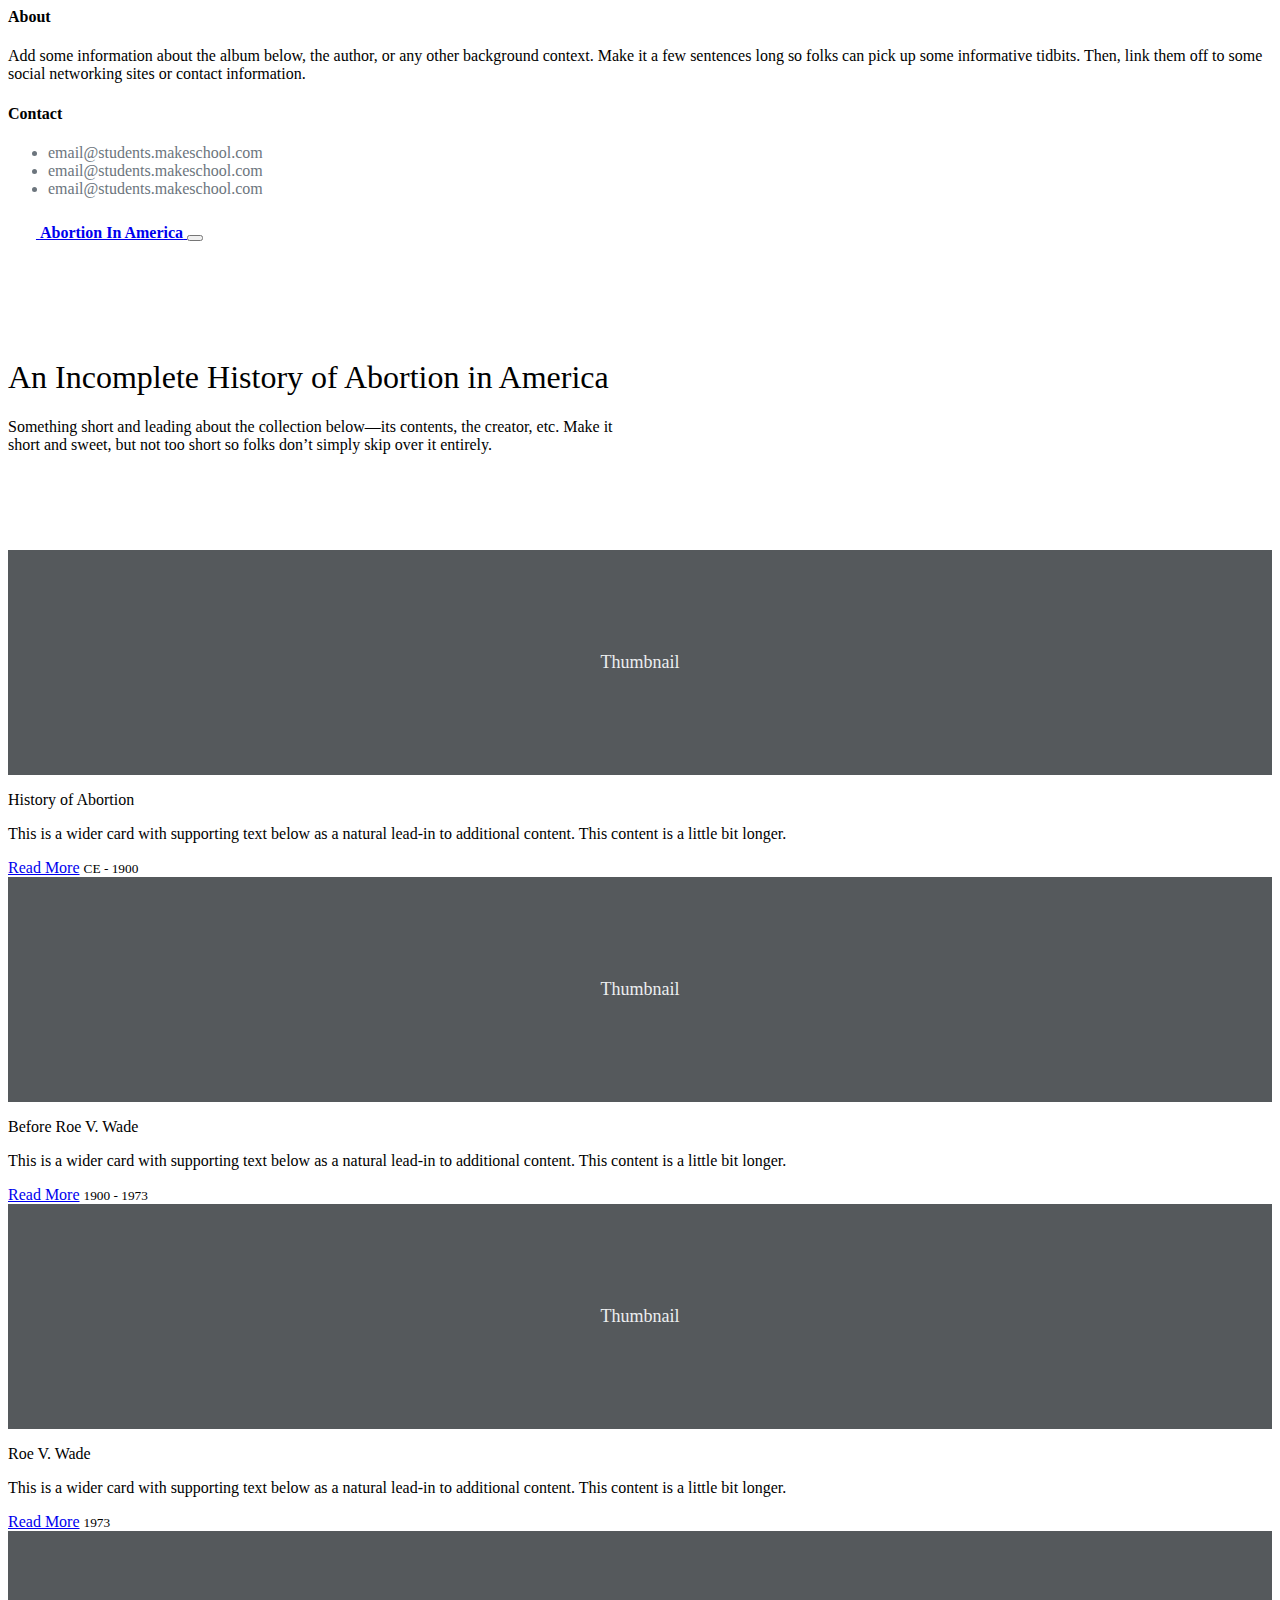
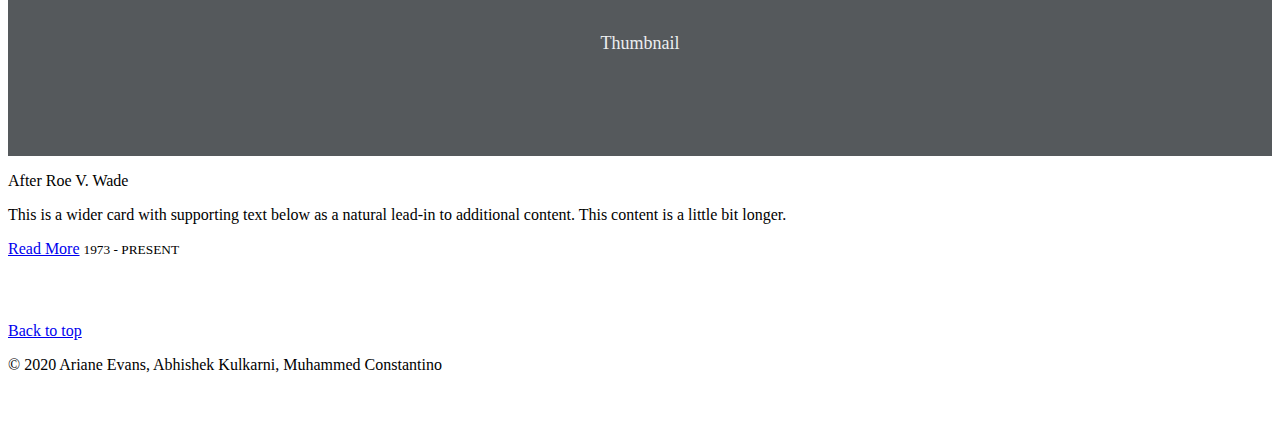
==== index.html @ c26464c1 "init" ====
<html lang="en">

<head>
    <meta charset="utf-8">
    <meta name="viewport" content="width=device-width, initial-scale=1, shrink-to-fit=no">
    <meta name="description" content="">
    <meta name="author" content="Mark Otto, Jacob Thornton, and Bootstrap contributors">
    <meta name="generator" content="Jekyll v4.1.1">
    <title>Album example · Bootstrap</title>

    <link rel="canonical" href="https://getbootstrap.com/docs/4.5/examples/album/">

    <!-- Bootstrap core CSS -->
    <link rel="stylesheet" href="https://cdn.jsdelivr.net/npm/bootstrap@4.5.3/dist/css/bootstrap.min.css"
        integrity="sha384-TX8t27EcRE3e/ihU7zmQxVncDAy5uIKz4rEkgIXeMed4M0jlfIDPvg6uqKI2xXr2" crossorigin="anonymous">

    <!-- Favicons -->
    <link rel="apple-touch-icon" href="/docs/4.5/assets/img/favicons/apple-touch-icon.png" sizes="180x180">
    <link rel="icon" href="/docs/4.5/assets/img/favicons/favicon-32x32.png" sizes="32x32" type="image/png">
    <link rel="icon" href="/docs/4.5/assets/img/favicons/favicon-16x16.png" sizes="16x16" type="image/png">
    <link rel="manifest" href="/docs/4.5/assets/img/favicons/manifest.json">
    <link rel="mask-icon" href="/docs/4.5/assets/img/favicons/safari-pinned-tab.svg" color="#563d7c">
    <link rel="icon" href="/docs/4.5/assets/img/favicons/favicon.ico">
    <meta name="msapplication-config" content="/docs/4.5/assets/img/favicons/browserconfig.xml">
    <meta name="theme-color" content="#563d7c">


    <style>
        .bd-placeholder-img {
            font-size: 1.125rem;
            text-anchor: middle;
            -webkit-user-select: none;
            -moz-user-select: none;
            -ms-user-select: none;
            user-select: none;
        }

        @media (min-width: 768px) {
            .bd-placeholder-img-lg {
                font-size: 3.5rem;
            }
        }
    </style>
    <!-- Custom styles for this template -->
    <link href="album.css" rel="stylesheet">
</head>

<body>
    <header>
        <div class="collapse bg-dark" id="navbarHeader">
            <div class="container">
                <div class="row">
                    <div class="col-sm-8 col-md-7 py-4">
                        <h4 class="text-white">About</h4>
                        <p class="text-muted">Add some information about the album below, the author, or any other
                            background context. Make it a few sentences long so folks can pick up some informative
                            tidbits. Then, link them off to some social networking sites or contact information.</p>
                    </div>
                    <div class="col-sm-4 offset-md-1 py-4">
                        <h4 class="text-white">Contact</h4>
                        <ul class="list-unstyled" style="color:#6c757d!important;">
                            <li>email@students.makeschool.com</li>
                            <li>email@students.makeschool.com</li>
                            <li>email@students.makeschool.com</li>
                        </ul>
                    </div>
                </div>
            </div>
        </div>
        <div class="navbar navbar-dark bg-dark shadow-sm">
            <div class="container d-flex justify-content-between">
                <a href="/index.html" class="navbar-brand d-flex align-items-center">
                    <img style="height: 1.5rem; color:white; margin-right: .75rem;" src="/imgs/symbol.svg" alt=""
                        srcset="">
                    <strong>Abortion In America</strong>
                </a>
                <button class="navbar-toggler" type="button" data-toggle="collapse" data-target="#navbarHeader"
                    aria-controls="navbarHeader" aria-expanded="false" aria-label="Toggle navigation">
                    <span class="navbar-toggler-icon"></span>
                </button>
            </div>
        </div>
    </header>

    <main role="main">

        <section class="jumbotron text-center">
            <div class="container">
                <h1>An Incomplete History of Abortion in America</h1>
                <p class="lead text-muted">Something short and leading about the collection below—its contents, the
                    creator, etc. Make it short and sweet, but not too short so folks don’t simply skip over it
                    entirely.</p>
            </div>
        </section>

        <div class="album py-5 bg-light">
            <div class="container">

                <div class="row">
                    <div class="col-md-3">
                        <div class="card mb-3 shadow-sm">
                            <svg class="bd-placeholder-img card-img-top" width="100%" height="225"
                                xmlns="http://www.w3.org/2000/svg" preserveAspectRatio="xMidYMid slice"
                                focusable="false" role="img" aria-label="Placeholder: Thumbnail">
                                <title>Placeholder</title>
                                <rect width="100%" height="100%" fill="#55595c"></rect><text x="50%" y="50%"
                                    fill="#eceeef" dy=".3em">Thumbnail</text>
                            </svg>
                            <div class="card-body">
                                <p class="h4">History of Abortion</p>
                                <p class="card-text">This is a wider card with supporting text below as a natural
                                    lead-in to additional content. This content is a little bit longer.</p>
                                <div class="d-flex justify-content-between align-items-center">
                                    <a class="btn btn-primary" href="/history.html" role="button">Read More</a>
                                    <small class="text-muted">CE - 1900</small>
                                </div>
                            </div>
                        </div>
                    </div>
                    <div class="col-md-3">
                        <div class="card mb-3 shadow-sm">
                            <svg class="bd-placeholder-img card-img-top" width="100%" height="225"
                                xmlns="http://www.w3.org/2000/svg" preserveAspectRatio="xMidYMid slice"
                                focusable="false" role="img" aria-label="Placeholder: Thumbnail">
                                <title>Placeholder</title>
                                <rect width="100%" height="100%" fill="#55595c"></rect><text x="50%" y="50%"
                                    fill="#eceeef" dy=".3em">Thumbnail</text>
                            </svg>
                            <div class="card-body">
                                <p class="h4">Before Roe V. Wade</p>
                                <p class="card-text">This is a wider card with supporting text below as a natural
                                    lead-in to additional content. This content is a little bit longer.</p>
                                <div class="d-flex justify-content-between align-items-center">
                                    <a class="btn btn-primary" href="/before_roe.html" role="button">Read More</a>
                                    <small class="text-muted">1900 - 1973</small>
                                </div>
                            </div>
                        </div>
                    </div>
                    <div class="col-md-3">
                        <div class="card mb-3 shadow-sm">
                            <svg class="bd-placeholder-img card-img-top" width="100%" height="225"
                                xmlns="http://www.w3.org/2000/svg" preserveAspectRatio="xMidYMid slice"
                                focusable="false" role="img" aria-label="Placeholder: Thumbnail">
                                <title>Placeholder</title>
                                <rect width="100%" height="100%" fill="#55595c"></rect><text x="50%" y="50%"
                                    fill="#eceeef" dy=".3em">Thumbnail</text>
                            </svg>
                            <div class="card-body">
                                <p class="h4">Roe V. Wade</p>
                                <p class="card-text">This is a wider card with supporting text below as a natural
                                    lead-in to additional content. This content is a little bit longer.</p>
                                <div class="d-flex justify-content-between align-items-center">
                                    <a class="btn btn-primary" href="/roe_v_wade.html" role="button">Read More</a>
                                    <small class="text-muted">1973</small>
                                </div>
                            </div>
                        </div>
                    </div>

                    <div class="col-md-3">
                        <div class="card mb-3 shadow-sm">
                            <svg class="bd-placeholder-img card-img-top" width="100%" height="225"
                                xmlns="http://www.w3.org/2000/svg" preserveAspectRatio="xMidYMid slice"
                                focusable="false" role="img" aria-label="Placeholder: Thumbnail">
                                <title>Placeholder</title>
                                <rect width="100%" height="100%" fill="#55595c"></rect><text x="50%" y="50%"
                                    fill="#eceeef" dy=".3em">Thumbnail</text>
                            </svg>
                            <div class="card-body">
                                <p class="h4">After Roe V. Wade</p>
                                <p class="card-text">This is a wider card with supporting text below as a natural
                                    lead-in to additional content. This content is a little bit longer.</p>
                                <div class="d-flex justify-content-between align-items-center">
                                    <a class="btn btn-primary" href="/after_roe.html" role="button">Read More</a>
                                    <small class="text-muted">1973 - PRESENT</small>
                                </div>
                            </div>
                        </div>
                    </div>
                </div>
            </div>
        </div>

    </main>

    <footer class="text-muted">
        <div class="container">
            <p class="float-right">
                <a href="#">Back to top</a>
            </p>
            <p>© 2020 Ariane Evans, Abhishek Kulkarni, Muhammed Constantino</p>
        </div>
    </footer>
    <script src="https://code.jquery.com/jquery-3.5.1.slim.min.js"
        integrity="sha384-DfXdz2htPH0lsSSs5nCTpuj/zy4C+OGpamoFVy38MVBnE+IbbVYUew+OrCXaRkfj" crossorigin="anonymous">
    </script>
    <script src="https://cdn.jsdelivr.net/npm/bootstrap@4.5.3/dist/js/bootstrap.bundle.min.js"
        integrity="sha384-ho+j7jyWK8fNQe+A12Hb8AhRq26LrZ/JpcUGGOn+Y7RsweNrtN/tE3MoK7ZeZDyx" crossorigin="anonymous">
    </script>
</body>

</html>
---- album.css ----
.jumbotron {
    padding-top: 3rem;
    padding-bottom: 3rem;
    margin-bottom: 0;
    background-color: #fff;
  }
  @media (min-width: 768px) {
    .jumbotron {
      padding-top: 6rem;
      padding-bottom: 6rem;
    }
  }
  
  .jumbotron p:last-child {
    margin-bottom: 0;
  }
  
  .jumbotron h1 {
    font-weight: 300;
  }
  
  .jumbotron .container {
    max-width: 40rem;
  }
  
  footer {
    padding-top: 3rem;
    padding-bottom: 3rem;
  }
  
  footer p {
    margin-bottom: .25rem;
  }
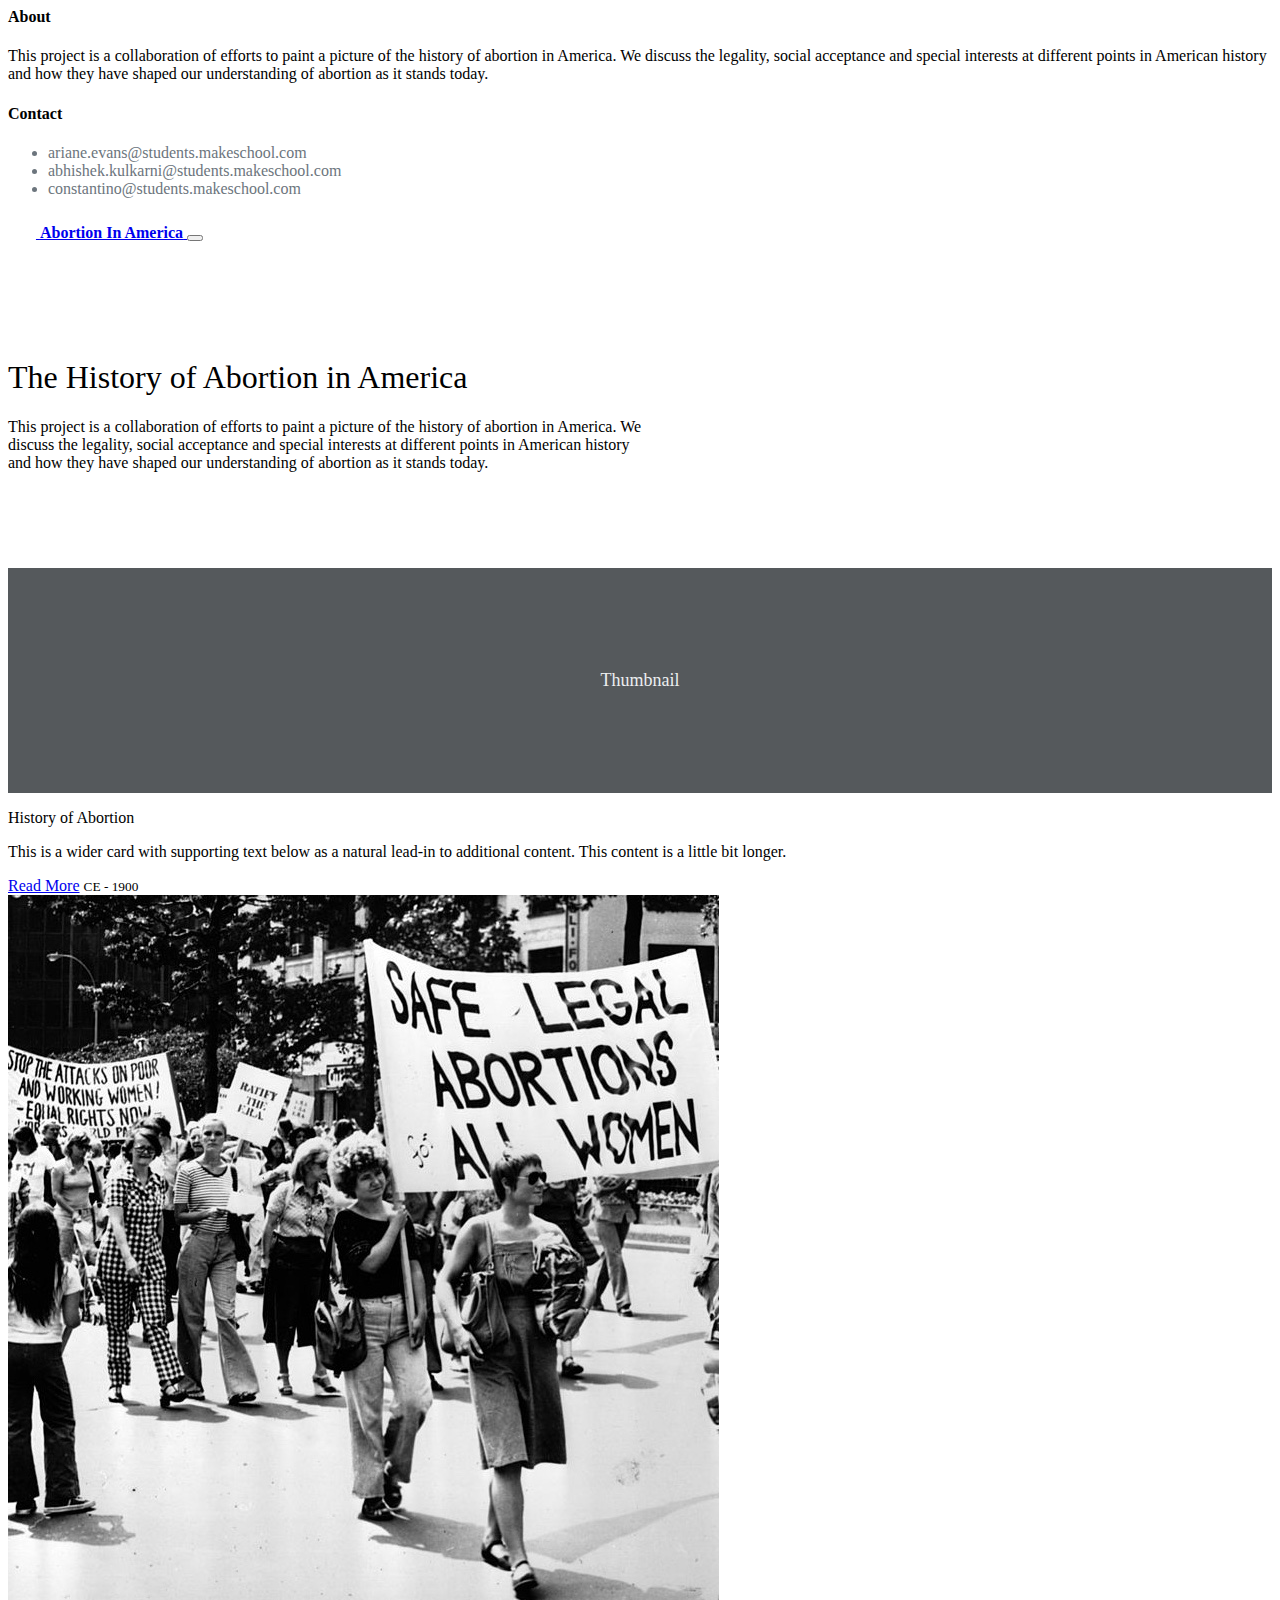
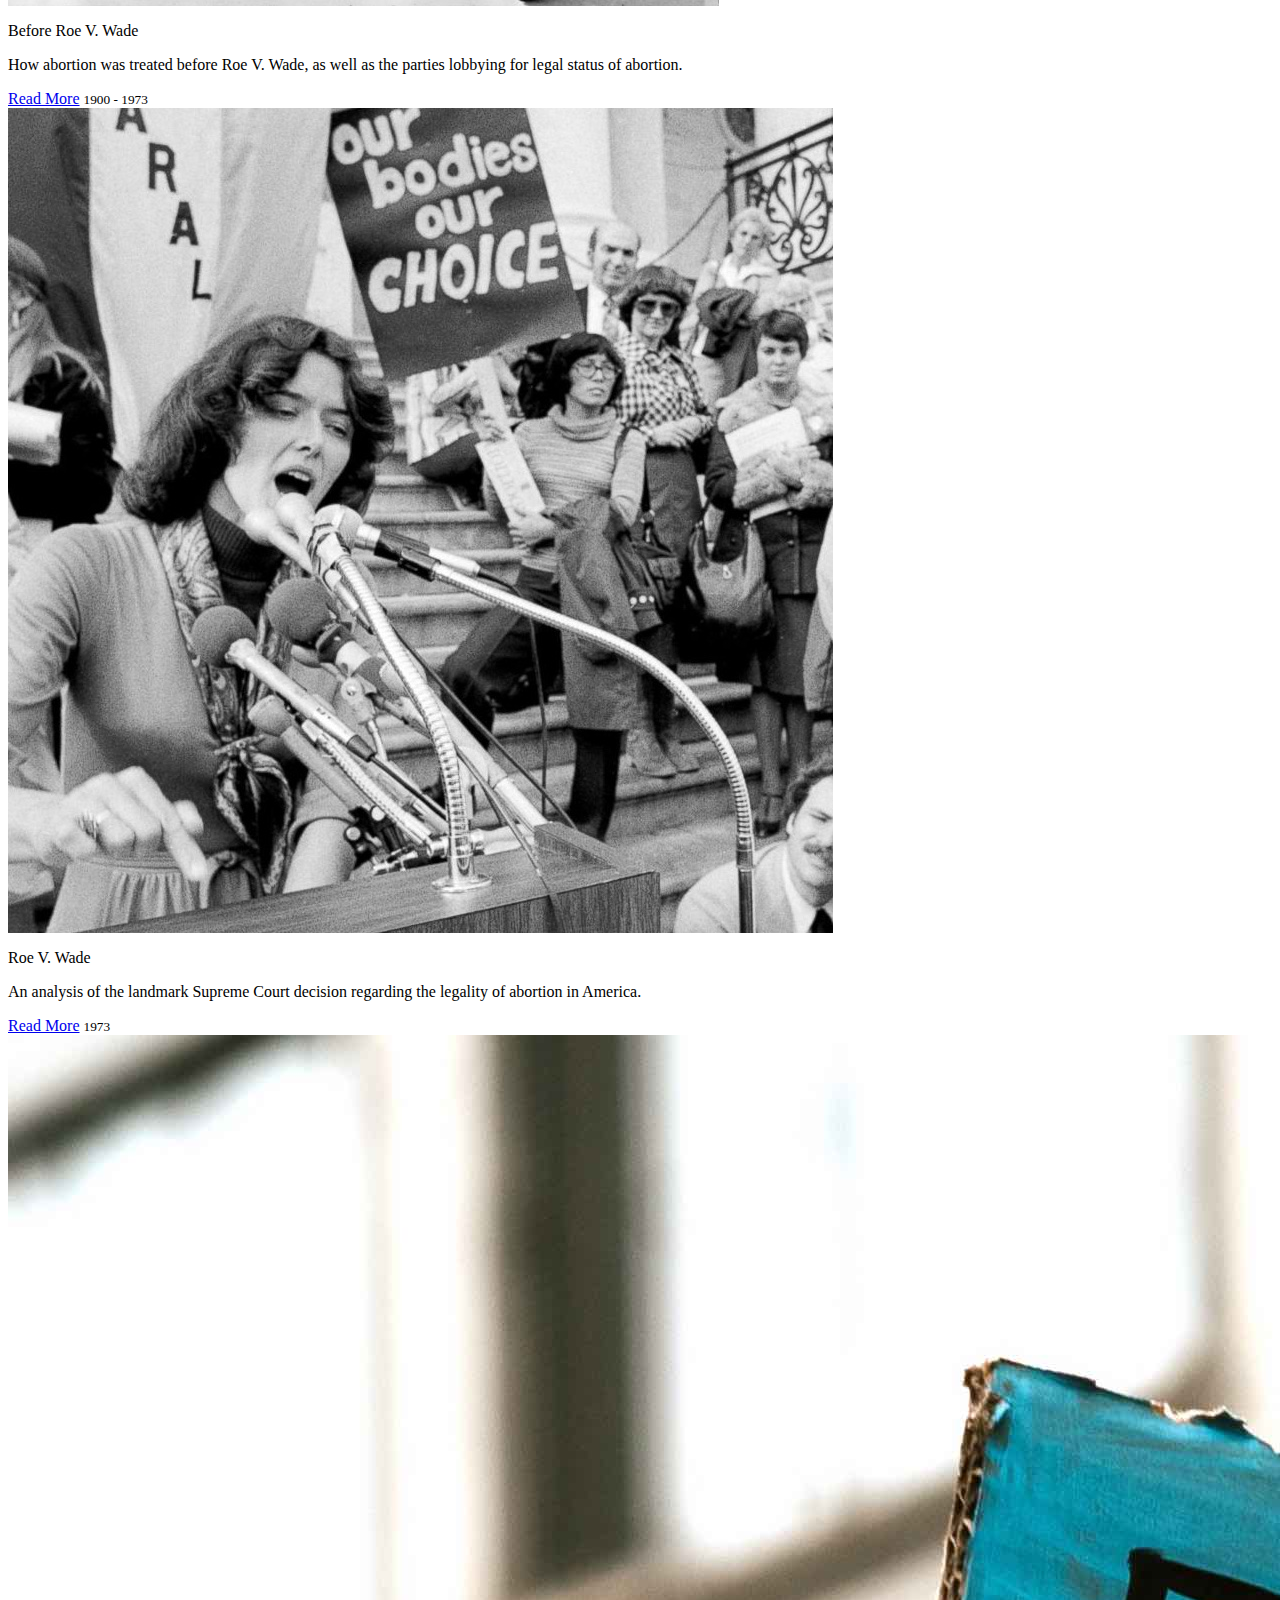
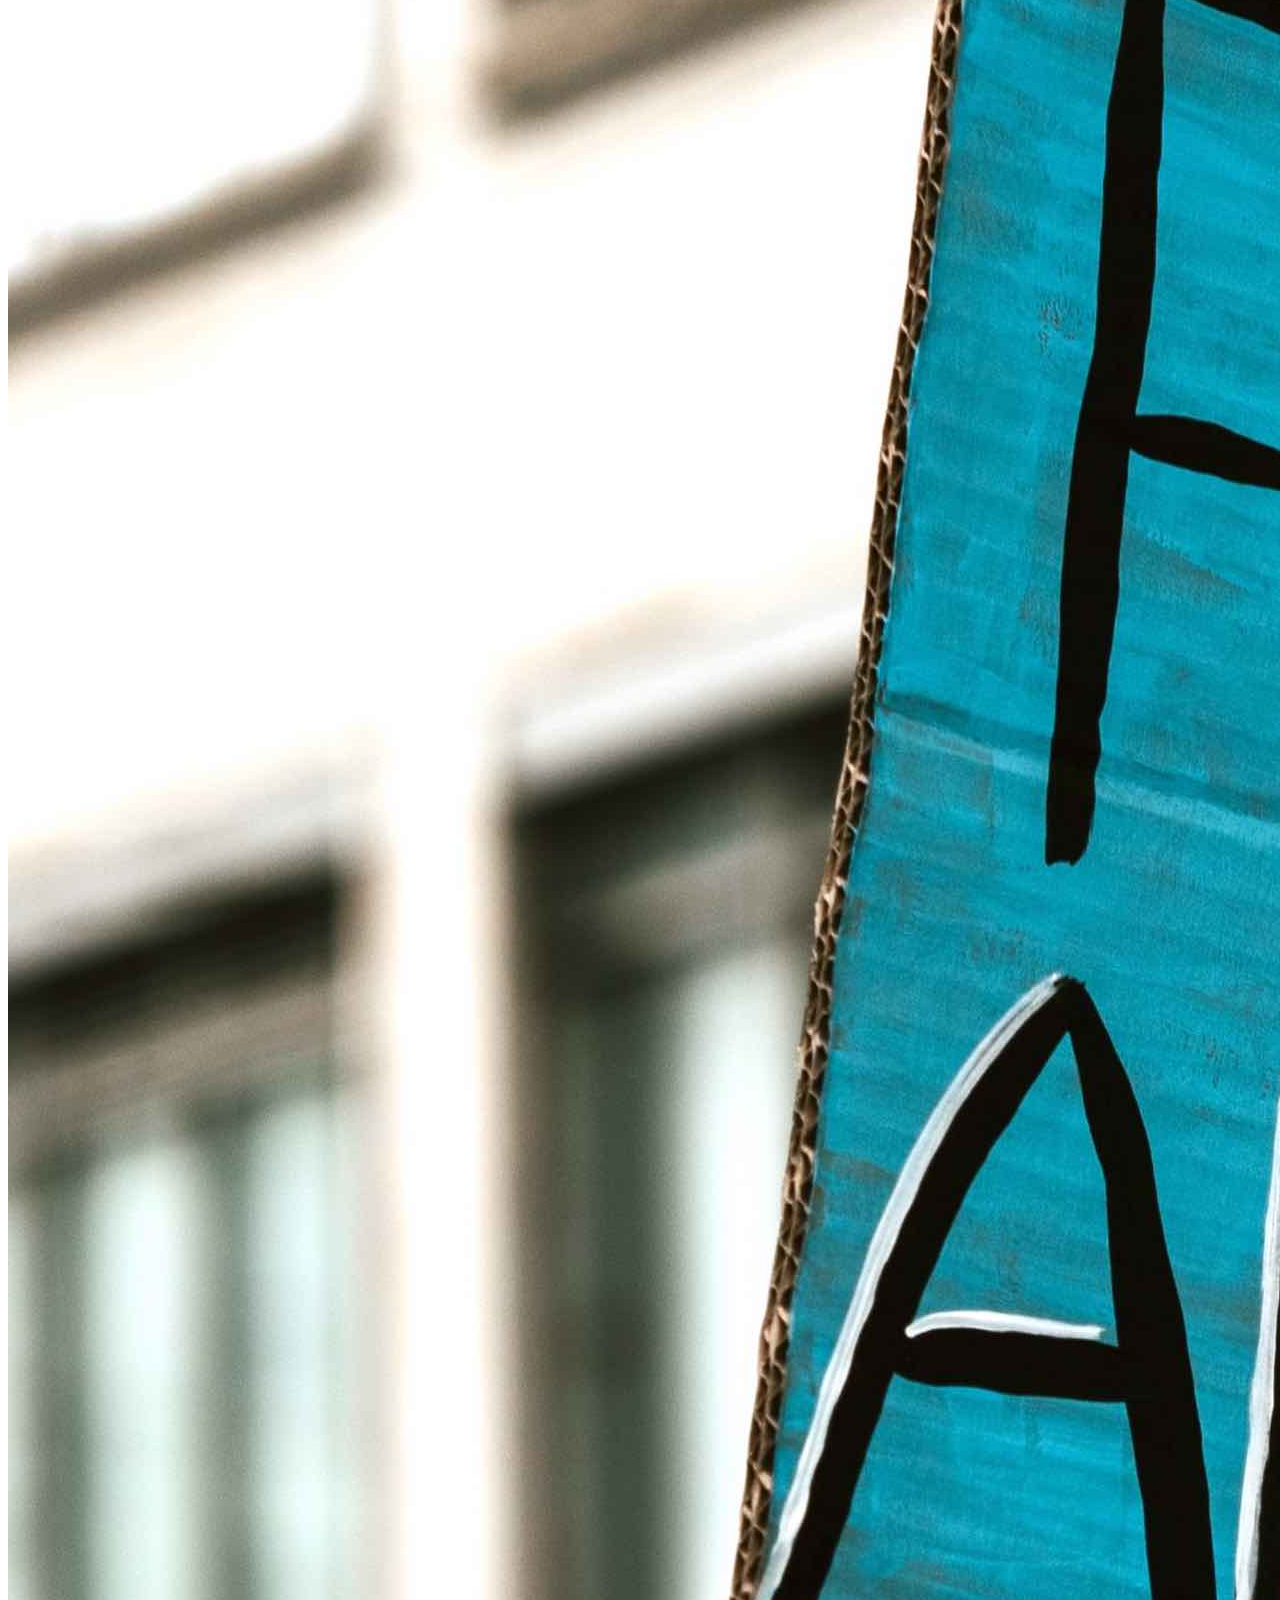
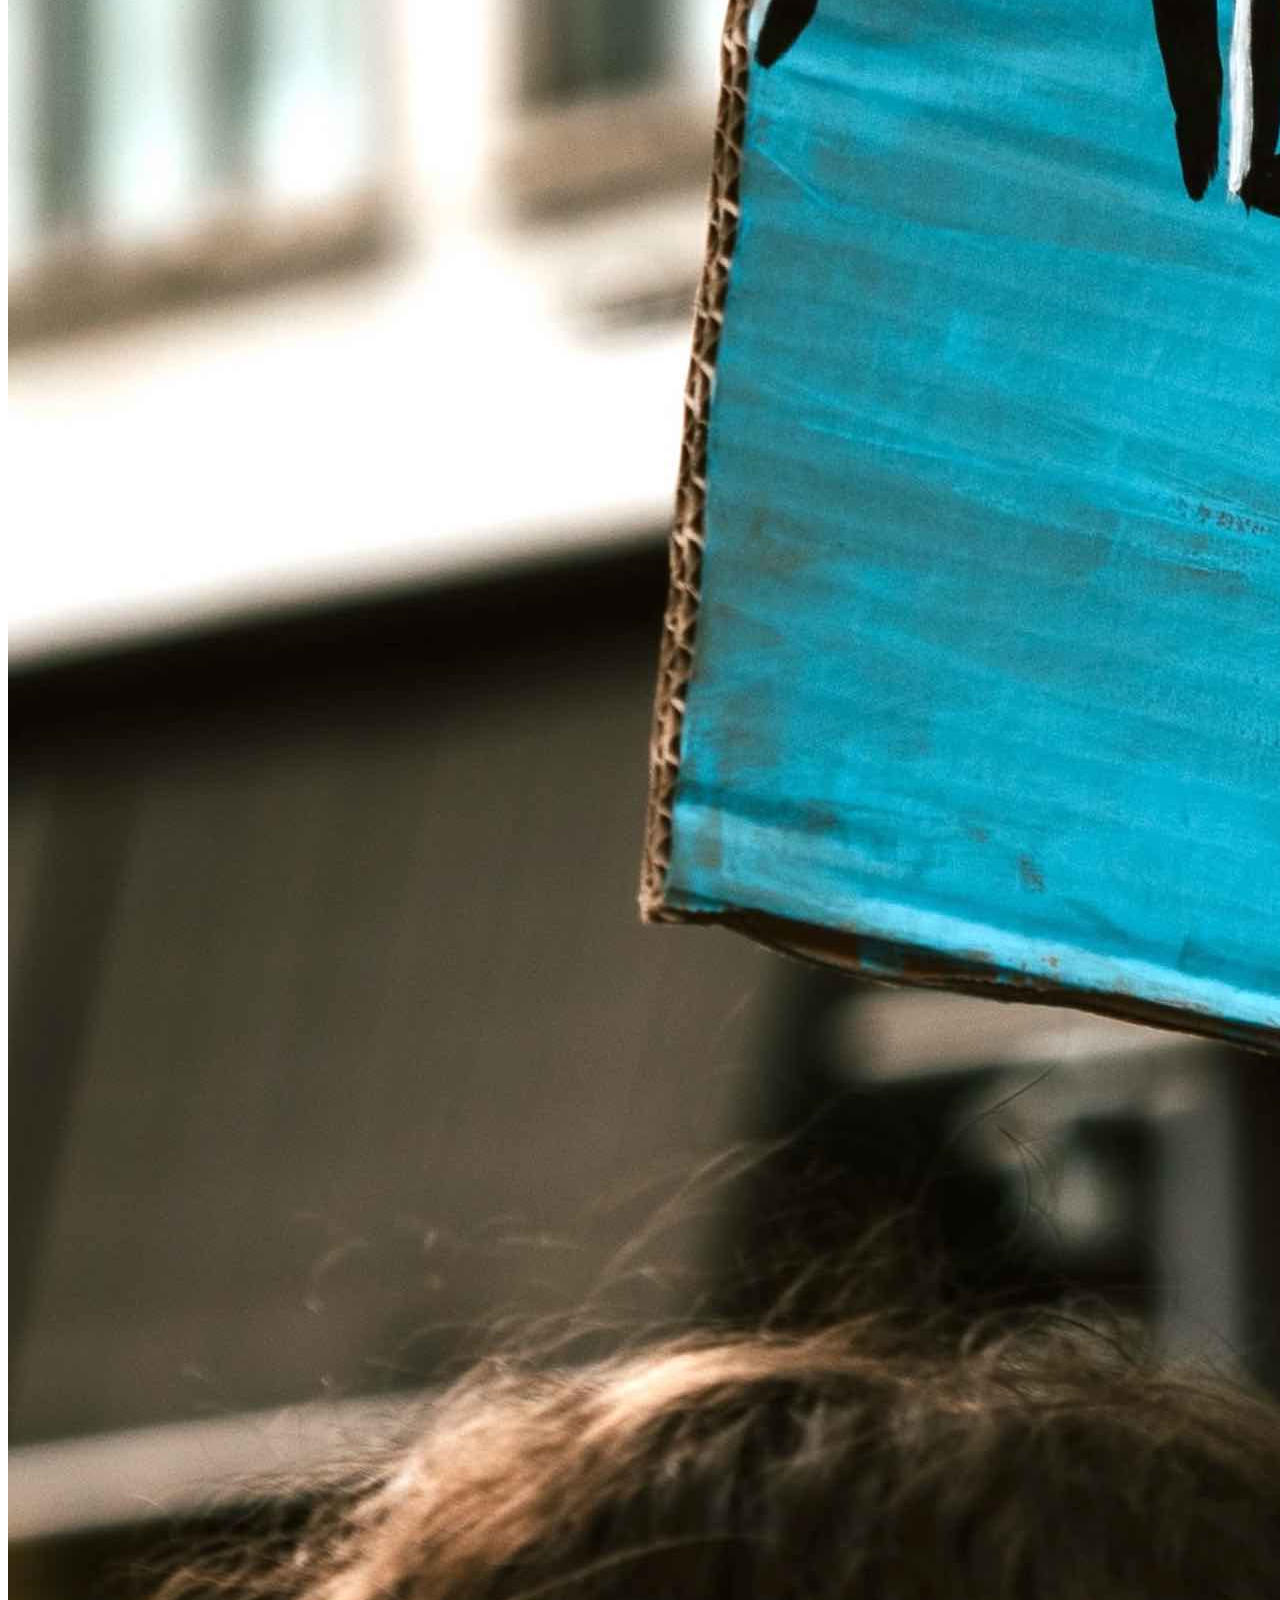
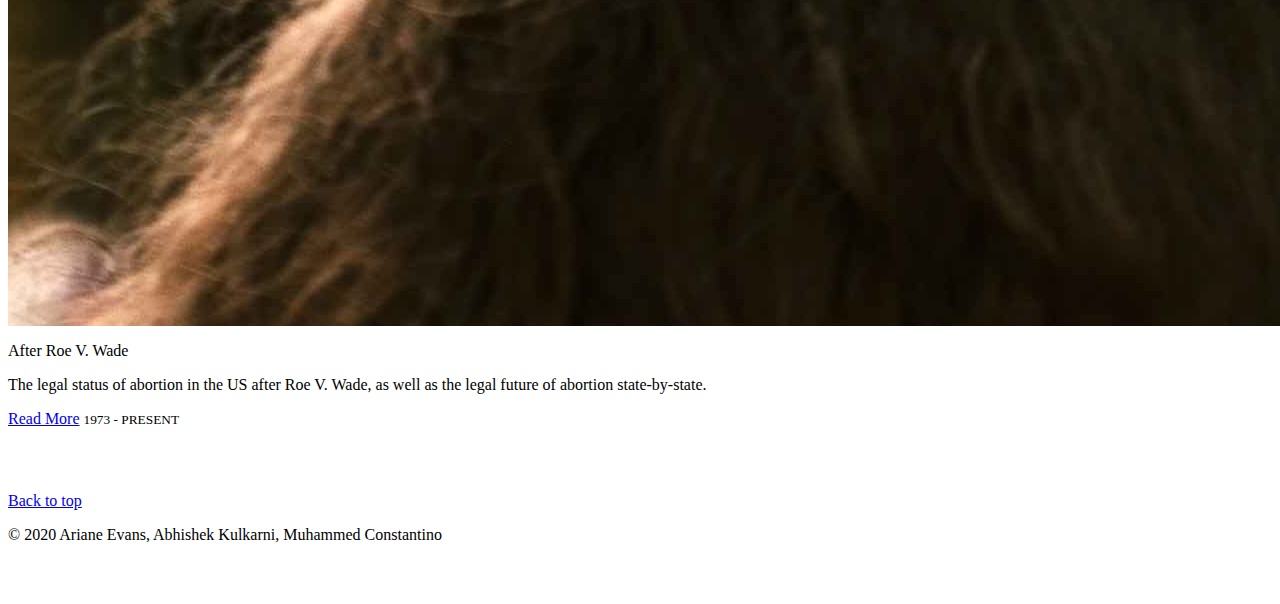
==== commit 6956553e: "copy" ====
--- a/index.html
+++ b/index.html
@@ -6,7 +6,7 @@
     <meta name="description" content="">
     <meta name="author" content="Mark Otto, Jacob Thornton, and Bootstrap contributors">
     <meta name="generator" content="Jekyll v4.1.1">
-    <title>Album example · Bootstrap</title>
+    <title>Abortion in American</title>
 
     <link rel="canonical" href="https://getbootstrap.com/docs/4.5/examples/album/">
 
@@ -52,16 +52,14 @@
                 <div class="row">
                     <div class="col-sm-8 col-md-7 py-4">
                         <h4 class="text-white">About</h4>
-                        <p class="text-muted">Add some information about the album below, the author, or any other
-                            background context. Make it a few sentences long so folks can pick up some informative
-                            tidbits. Then, link them off to some social networking sites or contact information.</p>
+                        <p class="text-muted">This project is a collaboration of efforts to paint a picture of the history of abortion in America. We discuss the legality, social acceptance and special interests at different points in American history and how they have shaped our understanding of abortion as it stands today.</p>
                     </div>
                     <div class="col-sm-4 offset-md-1 py-4">
                         <h4 class="text-white">Contact</h4>
                         <ul class="list-unstyled" style="color:#6c757d!important;">
-                            <li>email@students.makeschool.com</li>
-                            <li>email@students.makeschool.com</li>
-                            <li>email@students.makeschool.com</li>
+                            <li>ariane.evans@students.makeschool.com</li>
+                            <li>abhishek.kulkarni@students.makeschool.com</li>
+                            <li>constantino@students.makeschool.com</li>
                         </ul>
                     </div>
                 </div>
@@ -86,10 +84,8 @@
 
         <section class="jumbotron text-center">
             <div class="container">
-                <h1>An Incomplete History of Abortion in America</h1>
-                <p class="lead text-muted">Something short and leading about the collection below—its contents, the
-                    creator, etc. Make it short and sweet, but not too short so folks don’t simply skip over it
-                    entirely.</p>
+                <h1>The History of Abortion in America</h1>
+                <p class="lead text-muted">This project is a collaboration of efforts to paint a picture of the history of abortion in America. We discuss the legality, social acceptance and special interests at different	points in American history and how they have shaped our understanding of abortion as it stands today.</p>
             </div>
         </section>
 
@@ -119,17 +115,10 @@
                     </div>
                     <div class="col-md-3">
                         <div class="card mb-3 shadow-sm">
-                            <svg class="bd-placeholder-img card-img-top" width="100%" height="225"
-                                xmlns="http://www.w3.org/2000/svg" preserveAspectRatio="xMidYMid slice"
-                                focusable="false" role="img" aria-label="Placeholder: Thumbnail">
-                                <title>Placeholder</title>
-                                <rect width="100%" height="100%" fill="#55595c"></rect><text x="50%" y="50%"
-                                    fill="#eceeef" dy=".3em">Thumbnail</text>
-                            </svg>
+                            <img class="card-img-top" src="/imgs/before_roe/thumbnail.jpg" alt="">
                             <div class="card-body">
                                 <p class="h4">Before Roe V. Wade</p>
-                                <p class="card-text">This is a wider card with supporting text below as a natural
-                                    lead-in to additional content. This content is a little bit longer.</p>
+                                <p class="card-text">How abortion was treated before Roe V. Wade, as well as the parties lobbying for legal status of abortion.</p>
                                 <div class="d-flex justify-content-between align-items-center">
                                     <a class="btn btn-primary" href="/before_roe.html" role="button">Read More</a>
                                     <small class="text-muted">1900 - 1973</small>
@@ -139,17 +128,10 @@
                     </div>
                     <div class="col-md-3">
                         <div class="card mb-3 shadow-sm">
-                            <svg class="bd-placeholder-img card-img-top" width="100%" height="225"
-                                xmlns="http://www.w3.org/2000/svg" preserveAspectRatio="xMidYMid slice"
-                                focusable="false" role="img" aria-label="Placeholder: Thumbnail">
-                                <title>Placeholder</title>
-                                <rect width="100%" height="100%" fill="#55595c"></rect><text x="50%" y="50%"
-                                    fill="#eceeef" dy=".3em">Thumbnail</text>
-                            </svg>
+                            <img class="card-img-top" src="/imgs/roe_v_wade/thumbnail.jpg" alt="">
                             <div class="card-body">
                                 <p class="h4">Roe V. Wade</p>
-                                <p class="card-text">This is a wider card with supporting text below as a natural
-                                    lead-in to additional content. This content is a little bit longer.</p>
+                                <p class="card-text">An analysis of the landmark Supreme Court decision regarding the legality of abortion in America.</p>
                                 <div class="d-flex justify-content-between align-items-center">
                                     <a class="btn btn-primary" href="/roe_v_wade.html" role="button">Read More</a>
                                     <small class="text-muted">1973</small>
@@ -160,17 +142,10 @@
 
                     <div class="col-md-3">
                         <div class="card mb-3 shadow-sm">
-                            <svg class="bd-placeholder-img card-img-top" width="100%" height="225"
-                                xmlns="http://www.w3.org/2000/svg" preserveAspectRatio="xMidYMid slice"
-                                focusable="false" role="img" aria-label="Placeholder: Thumbnail">
-                                <title>Placeholder</title>
-                                <rect width="100%" height="100%" fill="#55595c"></rect><text x="50%" y="50%"
-                                    fill="#eceeef" dy=".3em">Thumbnail</text>
-                            </svg>
+                            <img class="card-img-top" src="/imgs/after_roe/thumbnail.jpg" alt="">
                             <div class="card-body">
                                 <p class="h4">After Roe V. Wade</p>
-                                <p class="card-text">This is a wider card with supporting text below as a natural
-                                    lead-in to additional content. This content is a little bit longer.</p>
+                                <p class="card-text">The legal status of abortion in the US after Roe V. Wade, as well as the legal future of abortion state-by-state.</p>
                                 <div class="d-flex justify-content-between align-items-center">
                                     <a class="btn btn-primary" href="/after_roe.html" role="button">Read More</a>
                                     <small class="text-muted">1973 - PRESENT</small>
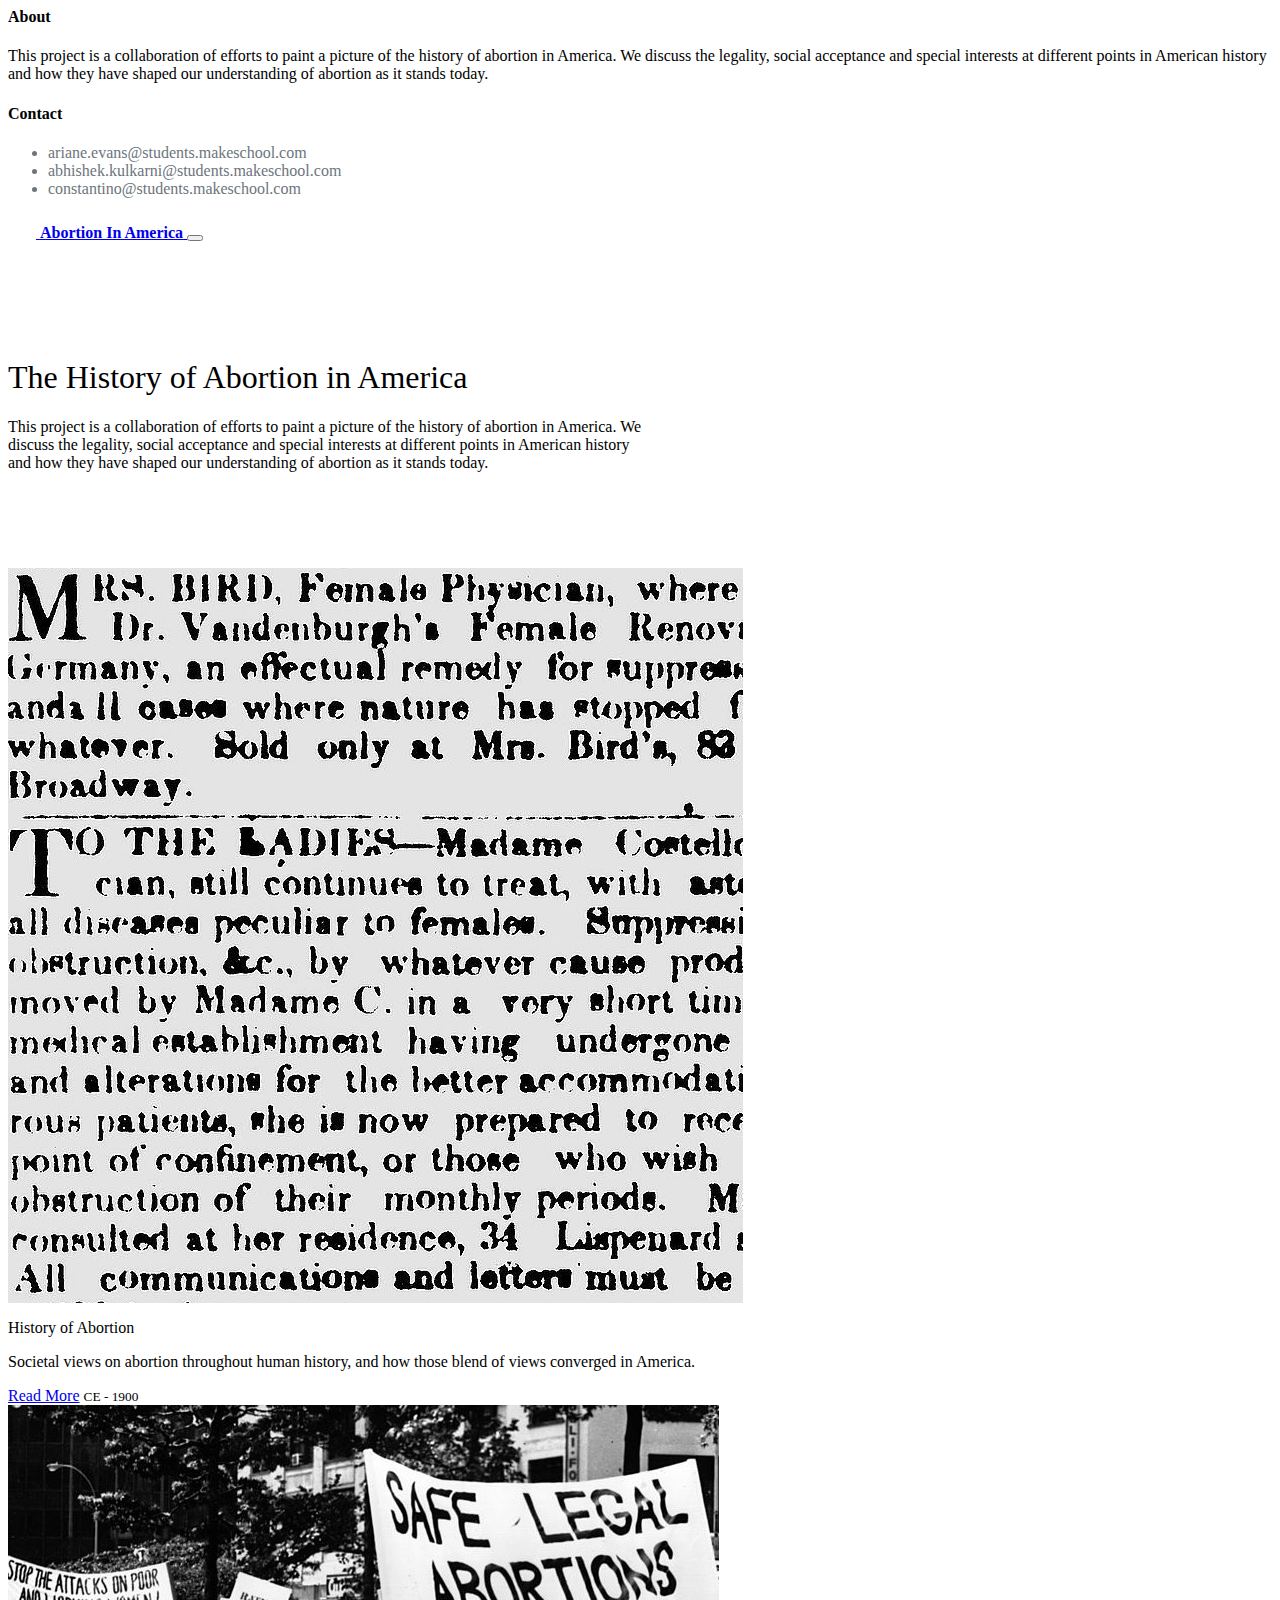
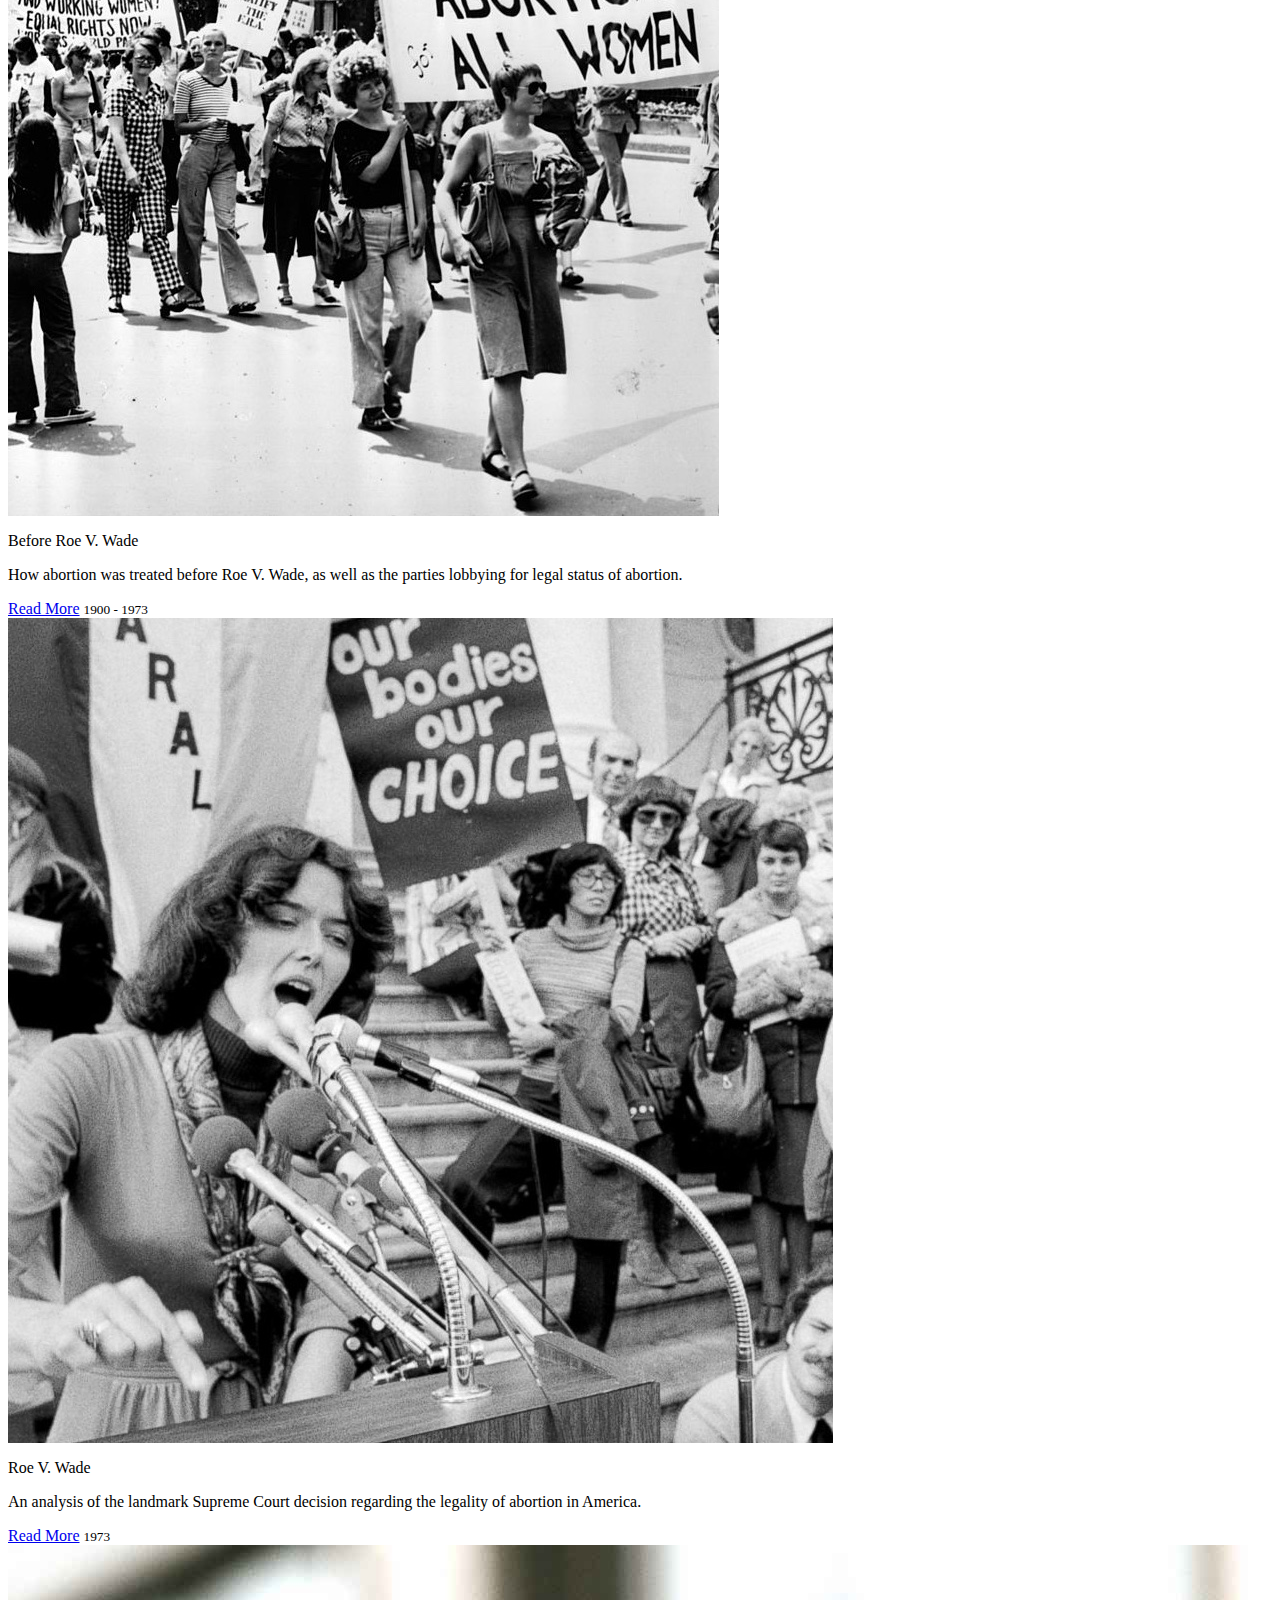
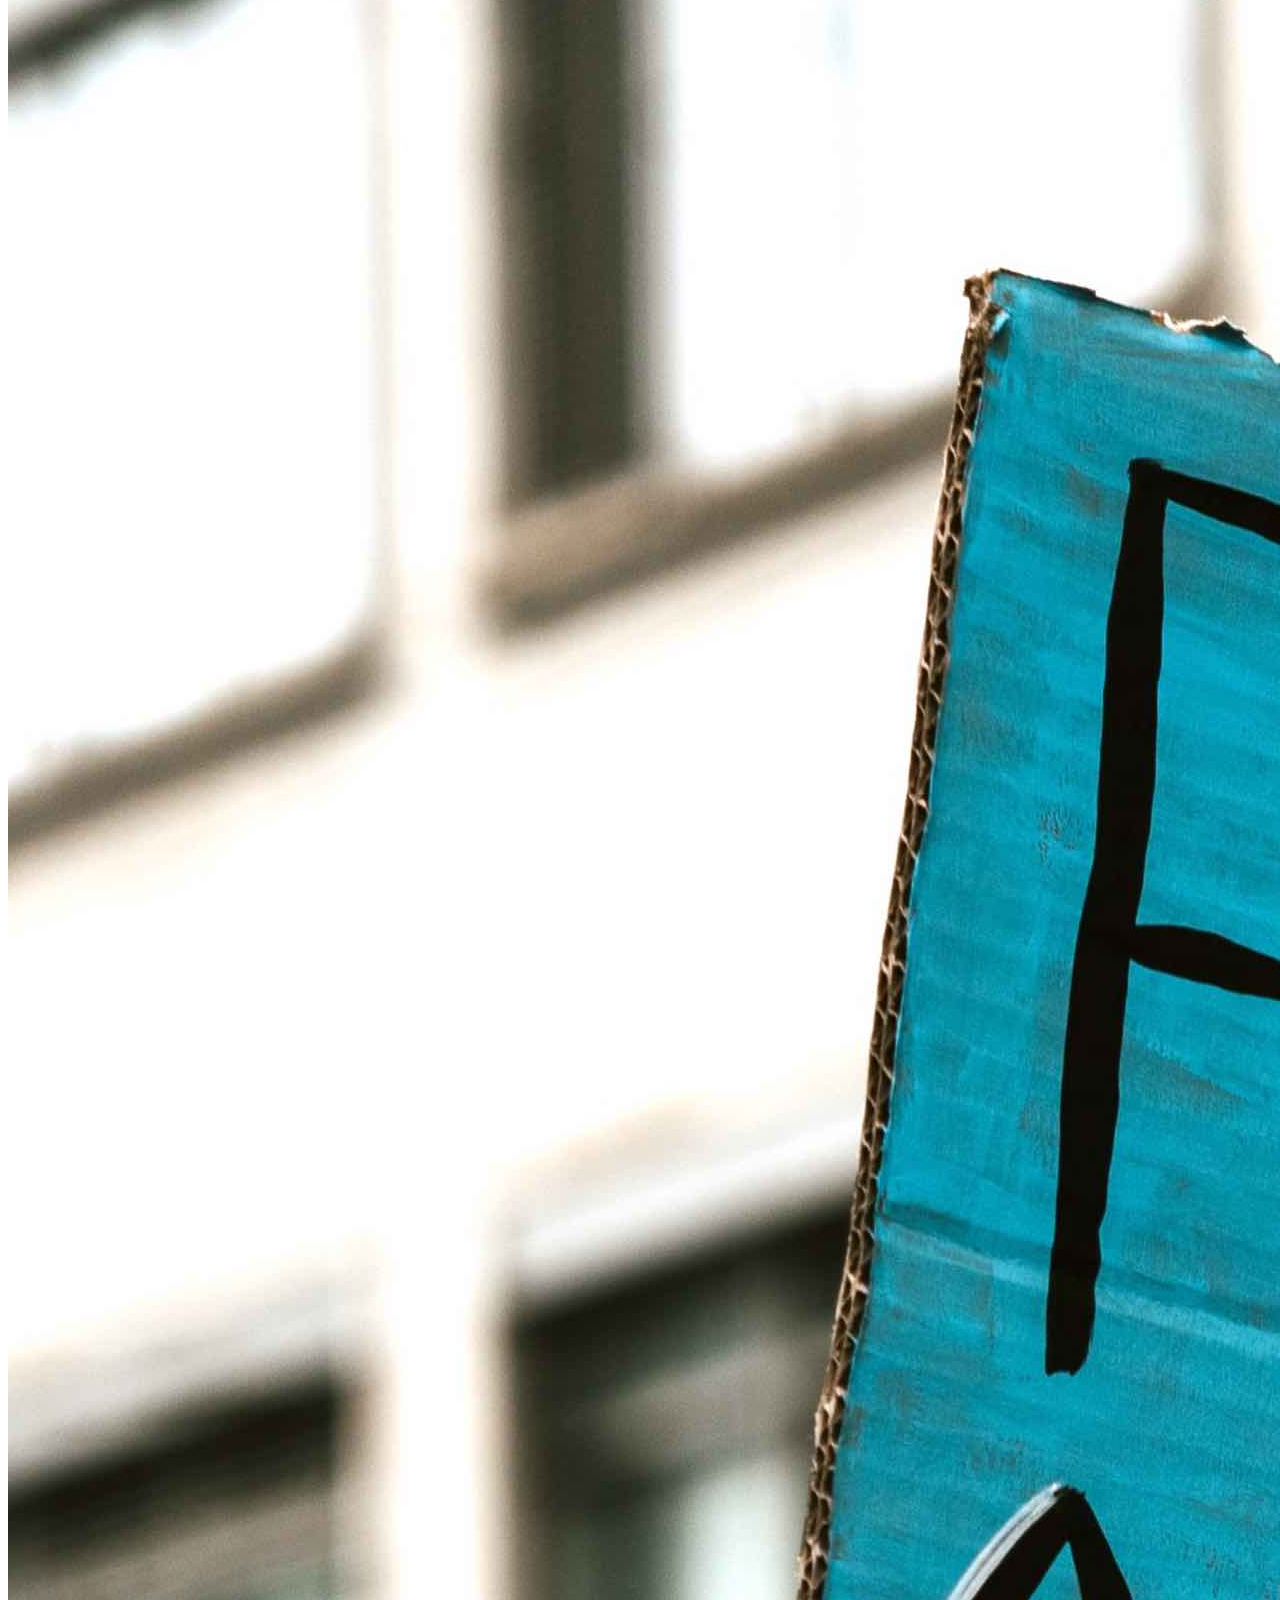
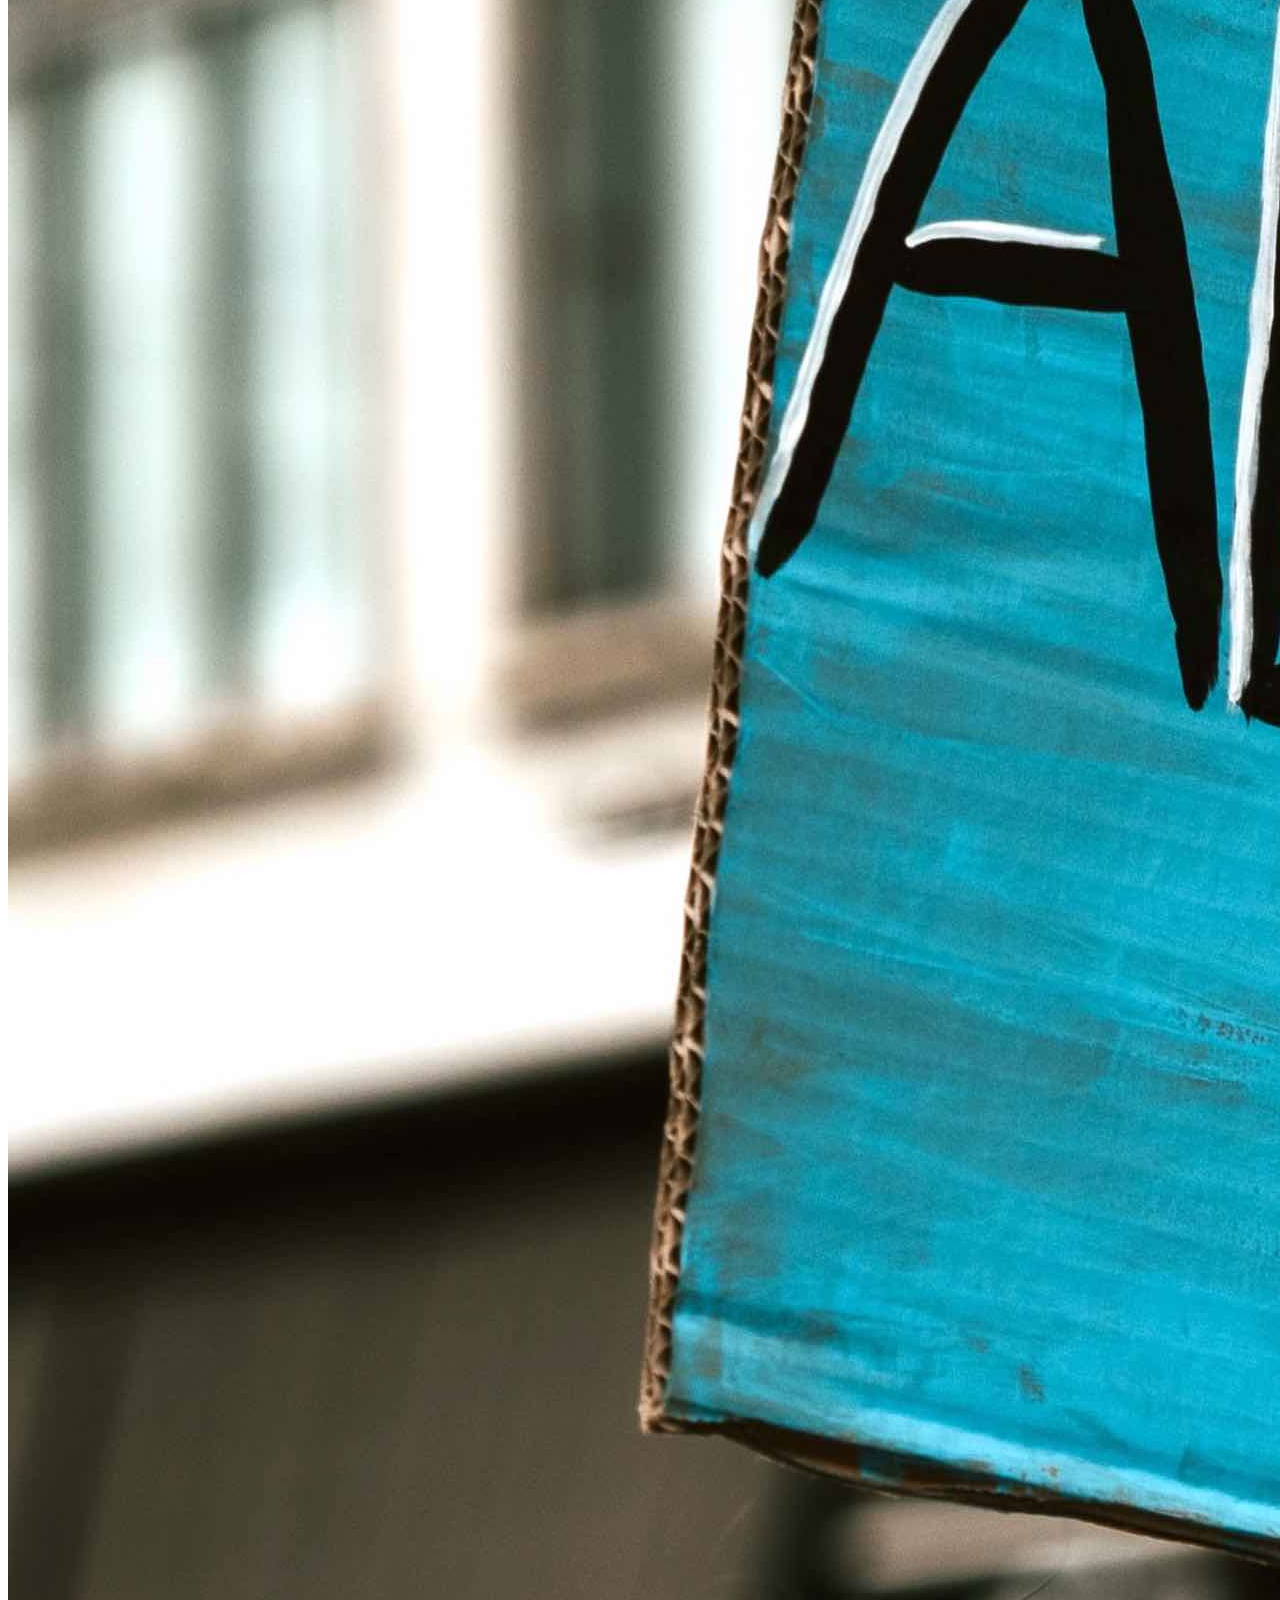
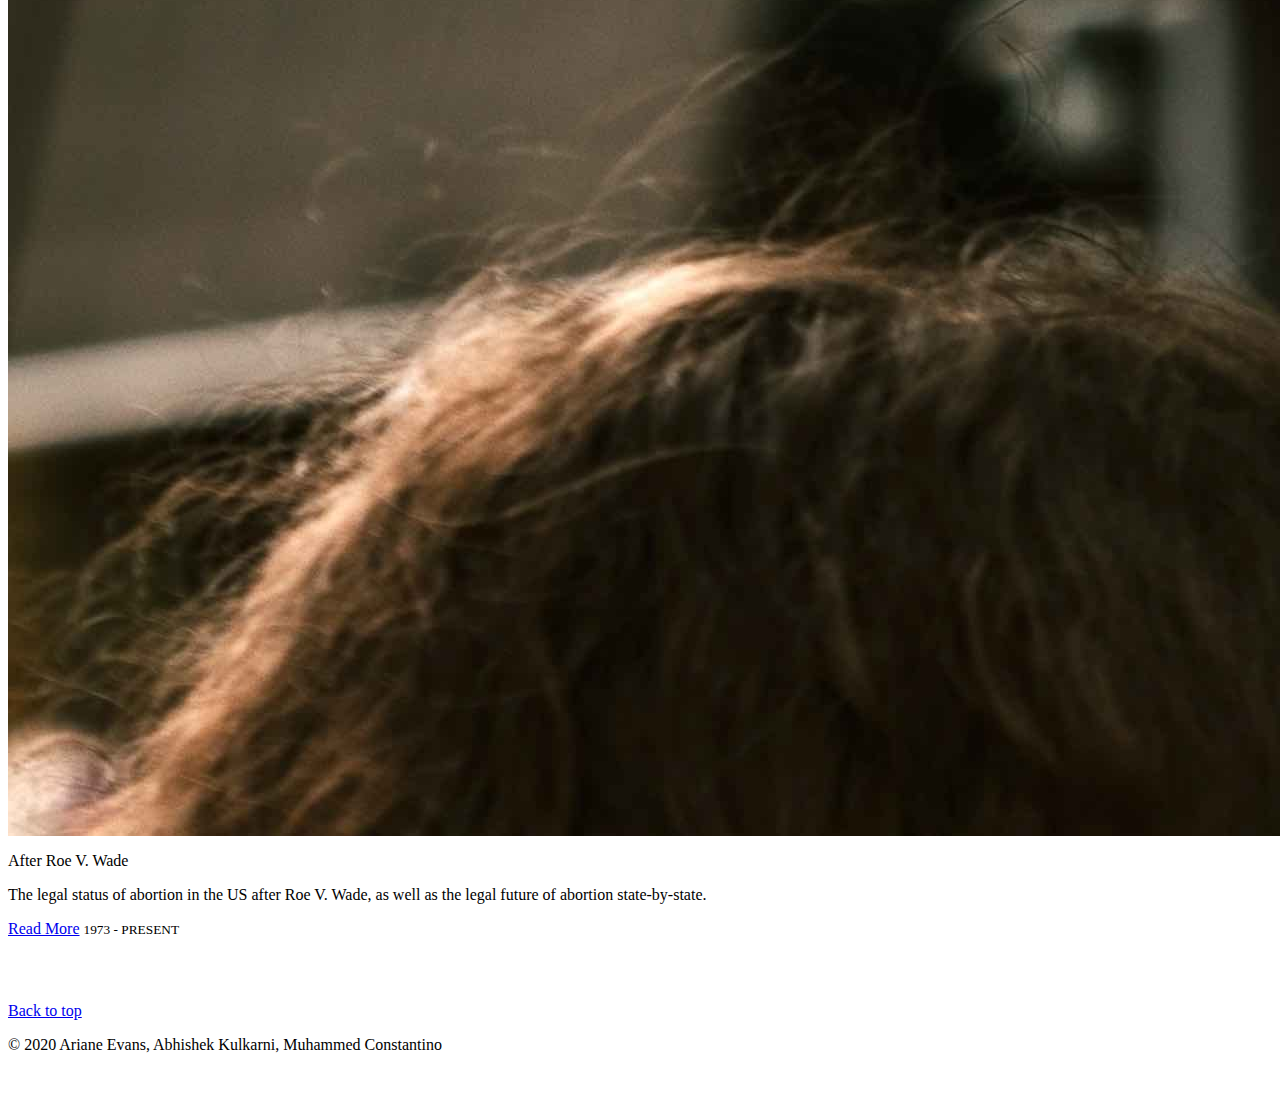
==== commit 036c5541: "abhi section" ====
--- a/index.html
+++ b/index.html
@@ -95,17 +95,10 @@
                 <div class="row">
                     <div class="col-md-3">
                         <div class="card mb-3 shadow-sm">
-                            <svg class="bd-placeholder-img card-img-top" width="100%" height="225"
-                                xmlns="http://www.w3.org/2000/svg" preserveAspectRatio="xMidYMid slice"
-                                focusable="false" role="img" aria-label="Placeholder: Thumbnail">
-                                <title>Placeholder</title>
-                                <rect width="100%" height="100%" fill="#55595c"></rect><text x="50%" y="50%"
-                                    fill="#eceeef" dy=".3em">Thumbnail</text>
-                            </svg>
+                            <img class="card-img-top" src="/imgs/history/thumbnail.jpg" alt="">
                             <div class="card-body">
                                 <p class="h4">History of Abortion</p>
-                                <p class="card-text">This is a wider card with supporting text below as a natural
-                                    lead-in to additional content. This content is a little bit longer.</p>
+                                <p class="card-text">Societal views on abortion throughout human history, and how those blend of views converged in America.</p>
                                 <div class="d-flex justify-content-between align-items-center">
                                     <a class="btn btn-primary" href="/history.html" role="button">Read More</a>
                                     <small class="text-muted">CE - 1900</small>
--- a/album.css
+++ b/album.css
@@ -31,4 +31,8 @@
   footer p {
     margin-bottom: .25rem;
   }
-  +  
+
+.blog-img {
+  max-width: 50%;
+}